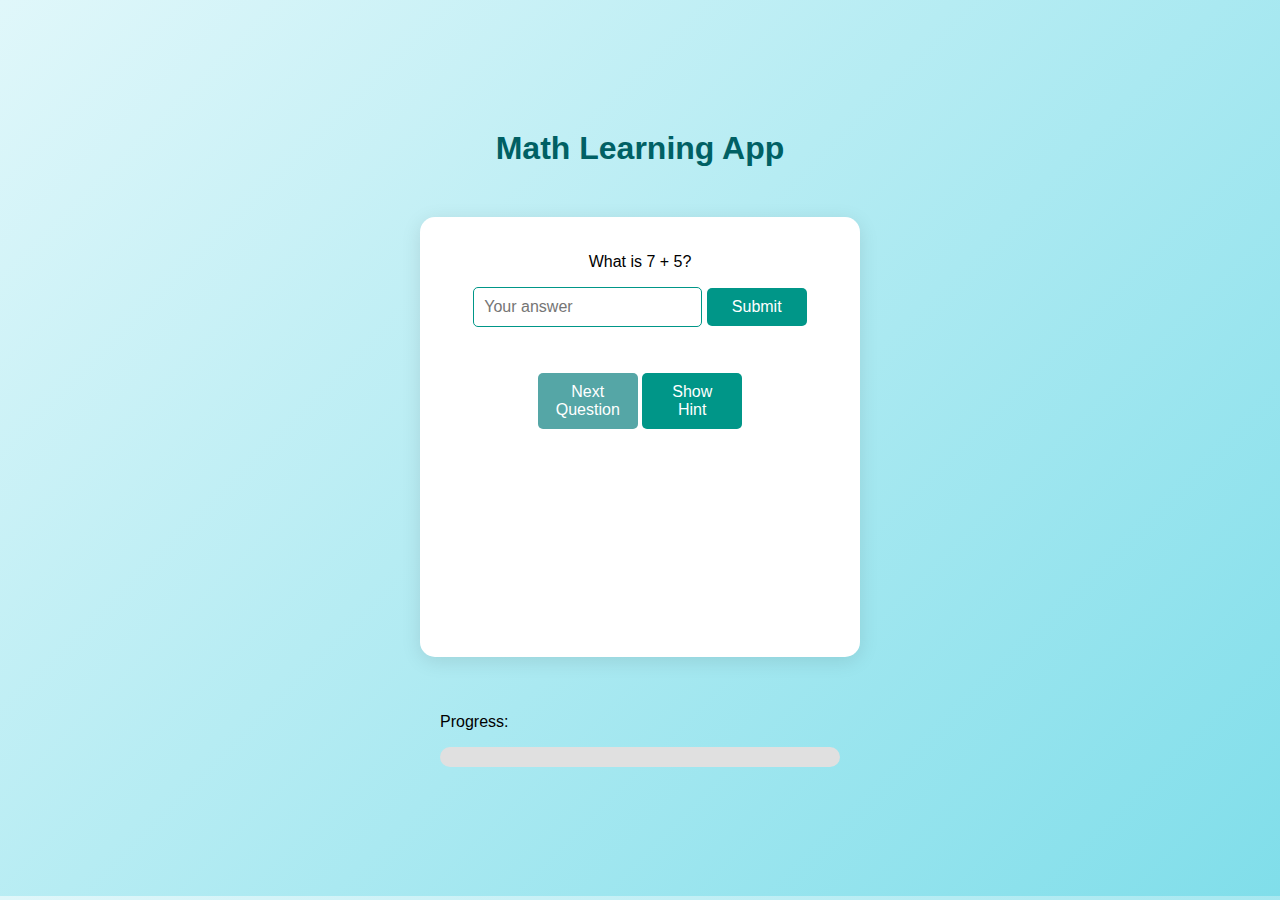
==== index.html @ f2758ec0 "1st commit" ====
<!DOCTYPE html>
<html lang="en">
<head>
    <meta charset="UTF-8">
    <meta name="viewport" content="width=device-width, initial-scale=1.0">
    <title>Math Learning App</title>
    <link rel="icon" href="./favicon.ico">
    <link rel="stylesheet" href="styles.css">
</head>
<body>

    <!-- Spinner Start -->
    <!-- <div id="spinner" class="show bg-white position-fixed translate-middle w-100 vh-100 top-50 start-50 d-flex align-items-center justify-content-center">
        <div class="spinner-border text-primary" style="width: 3rem; height: 3rem;" role="status">
                <span class="sr-only">Loading...</span>
        </div>
    </div> -->
    <!-- Spinner End -->
     
    <h1>Math Learning App</h1>
    <div id="question-container" class="question-box">
        <p id="question">Loading question...</p>
        <input type="text" id="user-answer" placeholder="Your answer" autocomplete="off" />
        <button onclick="checkAnswer()">Submit</button>
        <p id="hint" class="hint"></p>
        <p id="result"></p>
        <button class="next-button" onclick="getRandomQuestion()">Next Question</button>
        <button onclick="showHint()">Show Hint</button> 
    </div>

    
    <div id="progress-container">
        <p>Progress:</p>
        <div id="progress-bar">
            <div id="progress-fill"></div>
        </div>
    </div>

    <script src="main.js"></script>
</body>
</html>
---- styles.css ----
body {
    font-family: Arial, sans-serif;
    text-align: center;
    padding: 20px;
    background: linear-gradient(135deg, #e0f7fa, #80deea);
    height: 93.3vh;
    display: flex;
    flex-direction: column;
    justify-content: center;
}

h1 {
    color: #006064;
    margin-bottom: 30px;
}

.question-box {
    font-family: Arial;
    background-color: #ffffff;
    padding: 20px;
    margin: 20px auto;
    border-radius: 15px; /* Increased rounding for a softer look */
    width: 400px;
    height: 400px;
    box-shadow: 0px 4px 20px rgba(0, 0, 0, 0.1);
    transition: box-shadow 0.3s ease; /* Smooth shadow transition */
}

.question-box:hover {
    box-shadow: 0px 6px 30px rgba(0, 0, 0, 0.2); /* Hover effect */
}

input {
    padding: 10px;
    font-size: 16px;
    border-radius: 5px; /* Rounded input fields */
    border: 1px solid #009688; /* Border color */
    margin-bottom: 10px;
}

input:focus {
    border-color: #004d40; /* Darker border on focus */
    outline: none; /* Remove default outline */
}

button {
    padding: 10px 15px;
    font-size: 16px;
    background-color: #009688; /* Button color */
    color: white;
    border: none;
    border-radius: 5px; /* Rounded button */
    cursor: pointer;
    transition: background-color 0.3s ease; /* Smooth color transition */
    width: 100px;
}

button:hover {
    background-color: #00796b; /* Darker shade on hover */
    box-shadow: 0 0 50px #c691e6;
}

.hint {
    font-style: italic;
    color: #888;
    margin-top: 10px; /* Space above hint */
}

.next-button {
    margin-top: 20px; /* Space above next question button */
    background-color: rgb(85, 166, 166); /* Button color */
}

.next-button:hover {
    background-color: #004d40; /* Darker shade on hover */
}

#progress-container {
    margin: 20px auto;
    width: 400px;
    text-align: left;
}

#progress-bar {
    width: 100%;
    height: 20px;
    background-color: #e0e0e0;
    border-radius: 10px;
    overflow: hidden;
}

#progress-fill {
    height: 100%;
    width: 0;
    background-color: #009688;
    transition: width 0.3s ease;
}



/*** Spinner ***/
#spinner {
    opacity: 0;
    visibility: hidden;
    transition: opacity .5s ease-out, visibility 0s linear .5s;
    z-index: 99999;
}

#spinner.show {
    transition: opacity .5s ease-out, visibility 0s linear 0s;
    visibility: visible;
    opacity: 1;
}
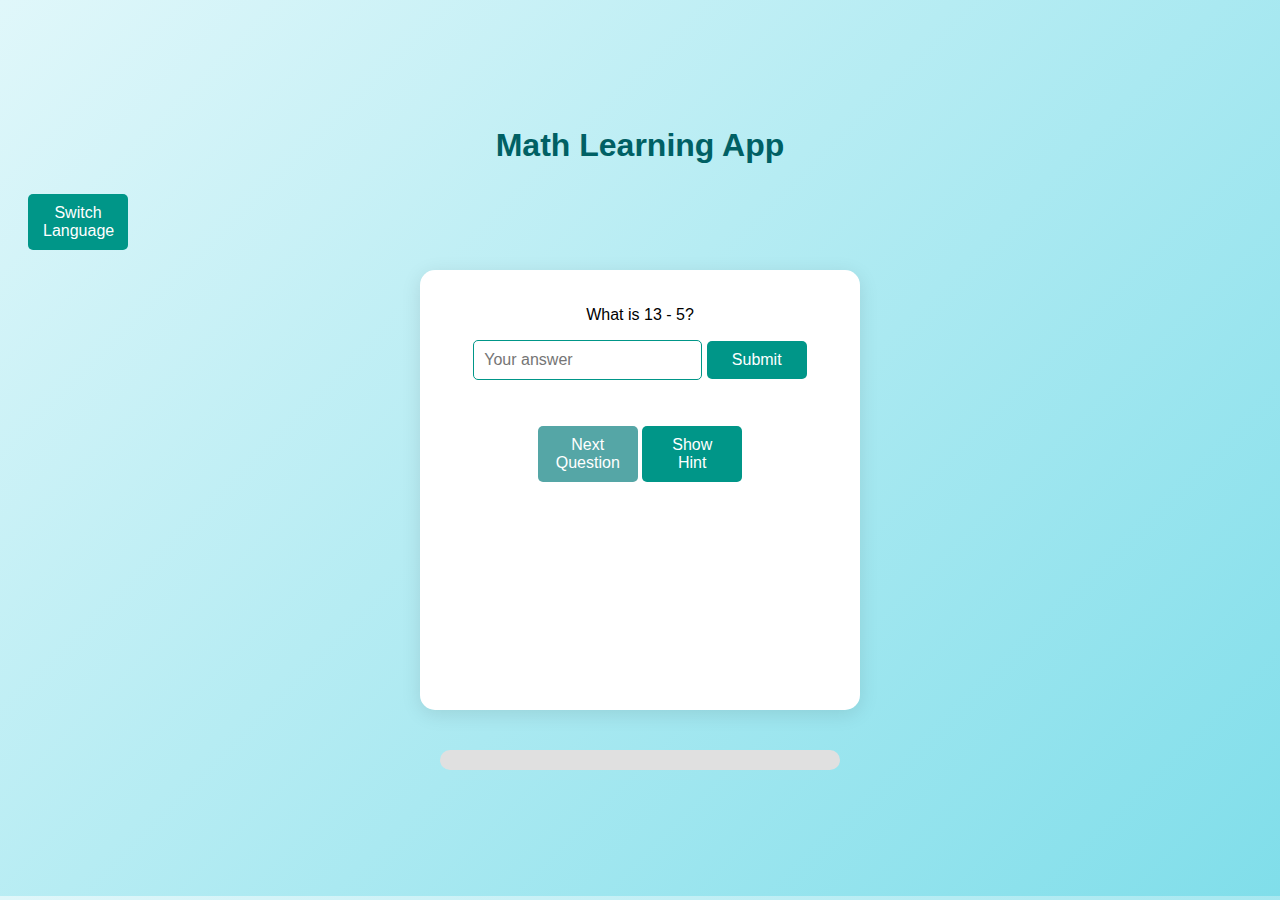
==== commit 544c9471: "switch language button & json database" ====
--- a/index.html
+++ b/index.html
@@ -4,38 +4,31 @@
     <meta charset="UTF-8">
     <meta name="viewport" content="width=device-width, initial-scale=1.0">
     <title>Math Learning App</title>
-    <link rel="icon" href="./favicon.ico">
+    <link rel="icon" href="favicon.ico">
     <link rel="stylesheet" href="styles.css">
 </head>
 <body>
 
-    <!-- Spinner Start -->
-    <!-- <div id="spinner" class="show bg-white position-fixed translate-middle w-100 vh-100 top-50 start-50 d-flex align-items-center justify-content-center">
-        <div class="spinner-border text-primary" style="width: 3rem; height: 3rem;" role="status">
-                <span class="sr-only">Loading...</span>
-        </div>
-    </div> -->
-    <!-- Spinner End -->
-     
     <h1>Math Learning App</h1>
+    <button id="toggle-language-btn">Switch Language</button>
+    
     <div id="question-container" class="question-box">
         <p id="question">Loading question...</p>
-        <input type="text" id="user-answer" placeholder="Your answer" autocomplete="off" />
-        <button onclick="checkAnswer()">Submit</button>
+        <input type="text" id="user-answer" placeholder="Your answer" autocomplete="off"/>
+        <button id="check-question-btn">Submit</button>
         <p id="hint" class="hint"></p>
         <p id="result"></p>
-        <button class="next-button" onclick="getRandomQuestion()">Next Question</button>
-        <button onclick="showHint()">Show Hint</button> 
+        <button class="next-button" id="get-next-question">Next Question</button>
+        <button id="show-hint">Show Hint</button> 
     </div>
 
-    
     <div id="progress-container">
-        <p>Progress:</p>
         <div id="progress-bar">
             <div id="progress-fill"></div>
-        </div>
-    </div>
+        </div> 
+    </div>   
 
-    <script src="main.js"></script>
+    <script type="module" src="language.js"></script>
+    <script type="module" src="main.js"></script>
 </body>
 </html>
